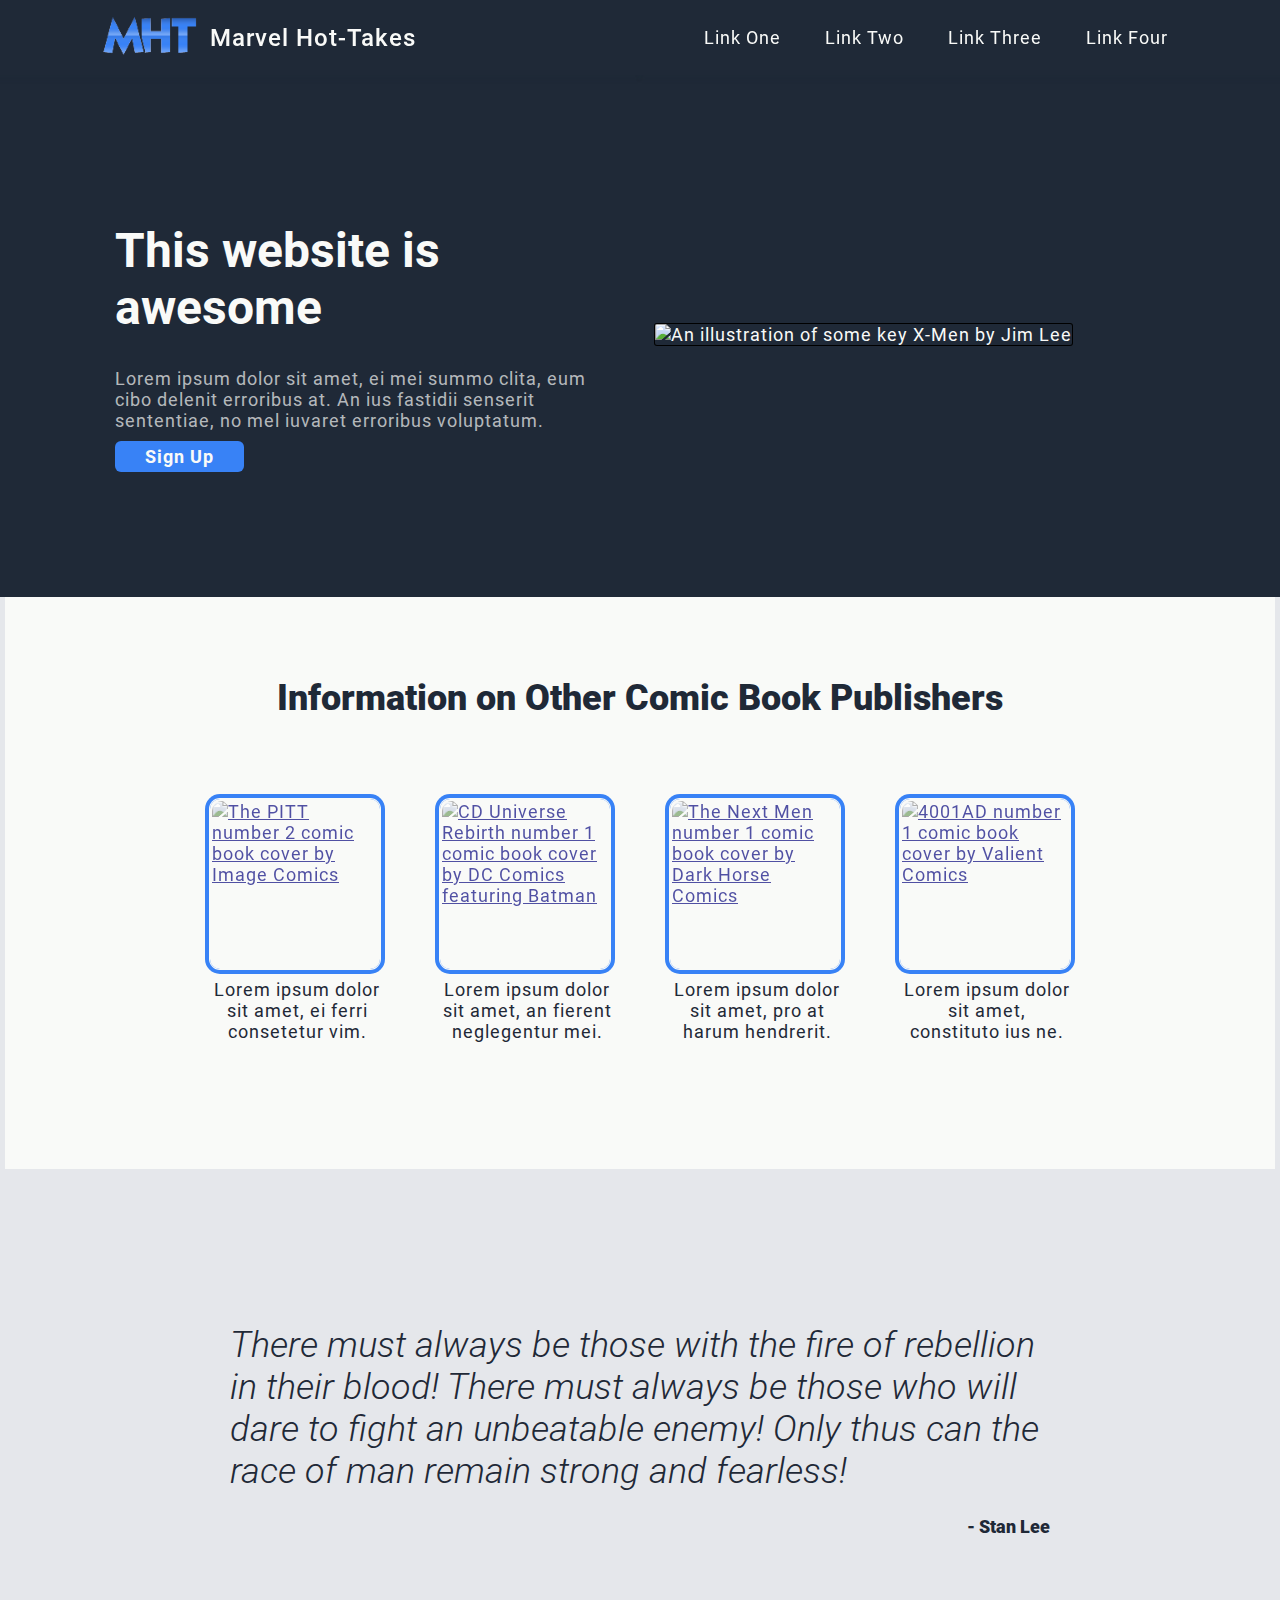
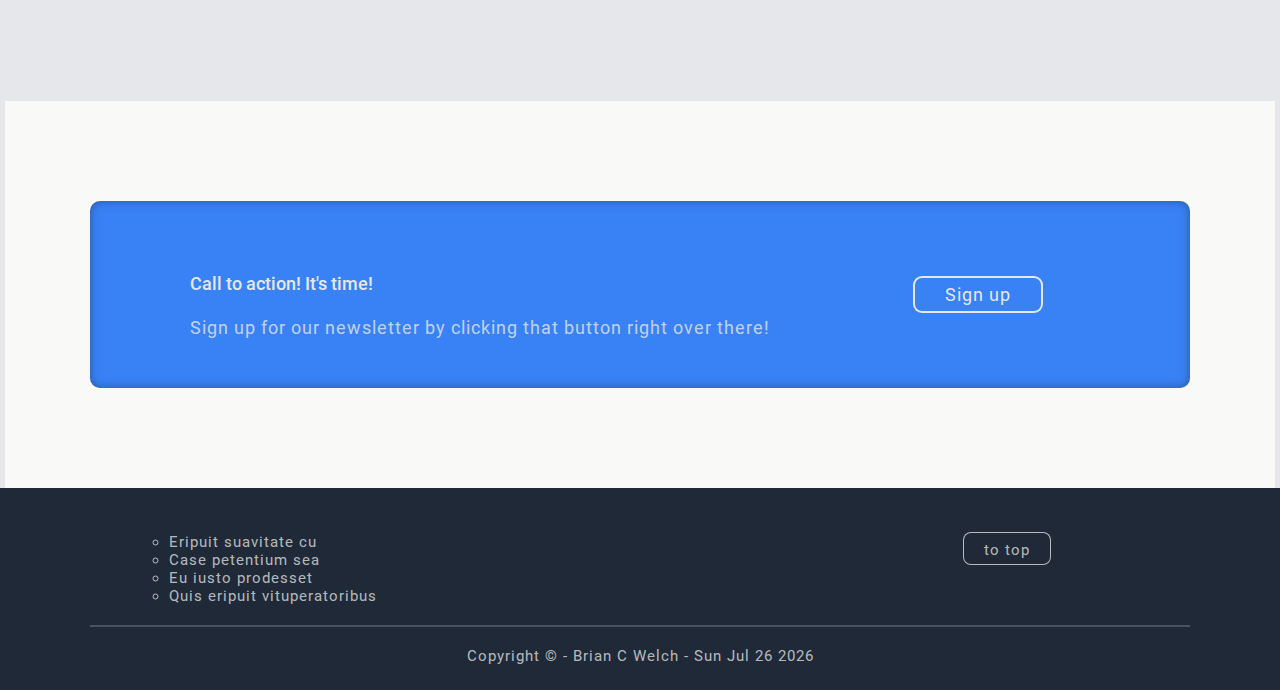
==== index.html @ 3228f533 "tweaks 20220612 0735" ====
<!DOCTYPE html>
<html>
    <head>
        <meta charset="utf-8">
        <meta http-equiv="X-UA-Compatible" content="IE=edge">
        <title>Marvel Hot-Tackes: Hompage</title>
        <meta name="description" content="">
        <meta name="viewport" content="width=device-width, initial-scale=1">
        <script
            src="https://code.jquery.com/jquery-3.6.0.min.js"
            integrity="sha256-/xUj+3OJU5yExlq6GSYGSHk7tPXikynS7ogEvDej/m4="
            crossorigin="anonymous">
        </script>
        <link rel="stylesheet"
            href="https://cdn.jsdelivr.net/npm/bootstrap@5.1.3/dist/css/bootstrap.min.css"
            integrity="sha384-1BmE4kWBq78iYhFldvKuhfTAU6auU8tT94WrHftjDbrCEXSU1oBoqyl2QvZ6jIW3"
            crossorigin="anonymous">
        <script
            src="https://cdn.jsdelivr.net/npm/bootstrap@5.1.3/dist/js/bootstrap.min.js"
            integrity="sha384-QJHtvGhmr9XOIpI6YVutG+2QOK9T+ZnN4kzFN1RtK3zEFEIsxhlmWl5/YESvpZ13"
            crossorigin="anonymous"></script>
        <script
            src="https://cdn.jsdelivr.net/npm/bootstrap@5.1.3/dist/js/bootstrap.bundle.min.js"
            integrity="sha384-ka7Sk0Gln4gmtz2MlQnikT1wXgYsOg+OMhuP+IlRH9sENBO0LRn5q+8nbTov4+1p"
            crossorigin="anonymous"></script>
        <link rel="stylesheet" href="https://use.fontawesome.com/releases/v6.1.1/css/all.css">
        <!-- Font Awesome Icons here: https://fontawesome.com/v6/search?q=lists&m=free -->
        <link rel="stylesheet" href="css/style.index.css">
    </head>
    <body>
        <header>
            <nav id="navbar">
                <div id="logo">
                    <a href="./">
                        <figure id="logoImage">
                            <img src="./media/images/branding/site_logo_50x120_01.png" alt="Marvel Hot Takes site logo" width="100">
                        </figure>
                        <span id="logoTitle">
                            Marvel Hot-Takes
                        </span>
                    </a>
                </div>
                <div id="menu">
                    <a href="#">
                        <button>
                            Link One
                        </button>
                    </a>
                    <a href="#">
                        <button>
                            Link Two
                        </button>
                    </a>
                    <a href="#">
                        <button>
                            Link Three
                        </button>
                    </a>
                    <a href="#">
                        <button>
                            Link Four
                        </button>
                    </a>
                </div>
            </nav>
            <section id="hero">
                <div id="heroLeftColumn">
                    <h1>This website is awesome</h1>
                    <p>Lorem ipsum dolor sit amet, ei mei summo clita, eum cibo delenit erroribus at. An ius fastidii senserit
                        sententiae, no mel iuvaret erroribus voluptatum.</p>
                    <button>
                        Sign Up
                    </button>
                </div>
                <div id="heroRightColumn">
                    <figure>
                        <img
                            src="http://insidepulse.com/wp-content/uploads/2017/04/Jim-Lee-X-Men-art-e1492221794311.jpg"
                            alt="An illustration of some key X-Men by Jim Lee">
                    </figure>
                </div>
            </section>
        </header>
        <main id="homepageSectionBlock">
            <section id="infoBlocks">
                <h2>Information on Other Comic Book Publishers</h2>
                <div class="blocks-container">
                    <div class="other-publisher-block">
                        <a href="#?one">
                            <figure class="other-publisher-block-figure">
                                <img
                                    src="https://d29xot63vimef3.cloudfront.net/image/pitt/2-1.jpg"
                                    alt="The PITT number 2 comic book cover by Image Comics"
                                    width="166">
                                <figcaption>
                                    Lorem ipsum dolor sit amet, ei ferri consetetur vim.
                                </figcaption>
                            </figure>
                        </a>
                    </div>
                    <div class="other-publisher-block">
                        <a href="#?two">
                            <figure class="other-publisher-block-figure">
                                <img
                                    src="https://cdn.keycollectorcomics.com/media/bbatmanv31.png"
                                    alt="CD Universe Rebirth number 1 comic book cover by DC Comics featuring Batman"
                                    width="166">
                                <figcaption>
                                    Lorem ipsum dolor sit amet, an fierent neglegentur mei.
                                </figcaption>
                            </figure>
                        </a>
                    </div>
                    <div class="other-publisher-block">
                        <a href="#?three">
                            <figure class="other-publisher-block-figure">
                                <img
                                    src="https://d1466nnw0ex81e.cloudfront.net/n_iv/600/745227.jpg"
                                    alt="The Next Men number 1 comic book cover by Dark Horse Comics"
                                    width="166">
                                <figcaption>
                                    Lorem ipsum dolor sit amet, pro at harum hendrerit.
                                </figcaption>
                            </figure>
                        </a>
                    </div>
                    <div class="other-publisher-block">
                        <a href="#?four">
                            <figure class="other-publisher-block-figure">
                                <img
                                    src="https://i.gr-assets.com/images/S/compressed.photo.goodreads.com/books/1550502717l/30058117._SY475_.jpg"
                                    alt="4001AD number 1 comic book cover by Valient Comics"
                                    width="166">
                                <figcaption>
                                    Lorem ipsum dolor sit amet, constituto ius ne.
                                </figcaption>
                            </figure>
                        </a>
                    </div>
                </div>
            </section>
            <section id="quoteBlock">
                <h2 class="quote-text">
                    <blockquote>
                        There must always be those with the fire of rebellion in their blood! There must always be those
                        who will dare to fight an unbeatable enemy! Only thus can the race of man remain strong and fearless!
                    </blockquote>
                </h2>
                <h4 class="quote-credit">- Stan Lee</h4>
            </section>
            <section id="homepageCTA">
                <div class="cta-container">
                    <div class="copy-column">
                        <h4>Call to action! It's time!</h4>
                        <p>Sign up for our newsletter by clicking that button right over there!</p>
                    </div>
                    <div class="button-column">
                        <button>
                            Sign up
                        </button>
                    </div>
                </div>
            </section>
        </main>
        <footer>
            <div class="footer-columns">
                <div id="leftFooterColumn">
                    <ul>
                        <li>Eripuit suavitate cu</li>
                        <li>Case petentium sea</li>
                        <li>Eu iusto prodesset</li>
                        <li>Quis eripuit vituperatoribus</li>
                    </ul>
                </div>
                <div id="centerFooterColumn">
                    <i class="fa-brands fa-facebook-square so-me-icon"></i>
                    <i class="fa-brands fa-instagram-square so-me-icon"></i>
                    <i class="fa-brands fa-pinterest-square so-me-icon"></i>
                    <i class="fa-brands fa-reddit-square so-me-icon"></i>
                    <i class="fa-brands fa-snapchat-square so-me-icon"></i>
                </div>
                <div id="rightFooterColumn">
                    <a href="#hero"><i class="fa-solid fa-square-caret-up"></i> to top </a>
                </div>
            </div>
            <div id="footerDisclaimer">
                <span>Copyright &copy; - Brian C Welch - </span>
                <script>
                    window.onload = (event) => {$("#footerDisclaimer > span").append(new Date(Date.now()).toDateString());}
                </script>
            </div>
        </footer>
    </body>
</html>
---- css/style.index.css ----
@import 'style.reset.css';
@import 'style.base.css';
@import 'style.header.css'; /* includes navabar and hero */
@import 'style.main.css';
@import 'style.article.css';
@import 'style.footer.css';

@font-face {
    font-family: 'Roboto';
    font-style: normal;
    font-weight: 700;
    src: url('./fonts/Roboto/Roboto-Black.ttf') format('truetype');
}
@font-face {
    font-family: 'Roboto';
    font-style: italic;
    font-weight: 700;
    src: url('./fonts/Roboto/Roboto-BlackItalic.ttf') format('truetype');
}
@font-face {
    font-family: 'Roboto';
    font-style: normal;
    font-weight: 600;
    src: url('./fonts/Roboto/Roboto-Bold.ttf') format('truetype');
}
@font-face {
    font-family: 'Roboto';
    font-style: italic;
    font-weight: 600;
    src: url('./fonts/Roboto/Roboto-BoldItalic.ttf') format('truetype');
}
@font-face {
    font-family: 'Roboto';
    font-style: normal;
    font-weight: 500;
    src: url('./fonts/Roboto/Roboto-Medium.ttf') format('truetype');
}
@font-face {
    font-family: 'Roboto';
    font-style: italic;
    font-weight: 500;
    src: url('./fonts/Roboto/Roboto-MediumItalic.ttf') format('truetype');
}
@font-face {
    font-family: 'Roboto';
    font-style: normal;
    font-weight: 400;
    src: url('./fonts/Roboto/Roboto-Regular.ttf') format('truetype');
}
@font-face {
    font-family: 'Roboto';
    font-style: normal;
    font-weight: 300;
    src: url('./fonts/Roboto/Roboto-Light.ttf') format('truetype');
}
@font-face {
    font-family: 'Roboto';
    font-style: italic;
    font-weight: 300;
    src: url('./fonts/Roboto/Roboto-LightItalic.ttf') format('truetype');
}
@font-face {
    font-family: 'Roboto';
    font-style: normal;
    font-weight: 200;
    src: url('./fonts/Roboto/Roboto-Thin.ttf') format('truetype');
}
@font-face {
    font-family: 'Roboto';
    font-style: italic;
    font-weight: 200;
    src: url('./fonts/Roboto/Roboto-ThinItalic.ttf') format('truetype');
}
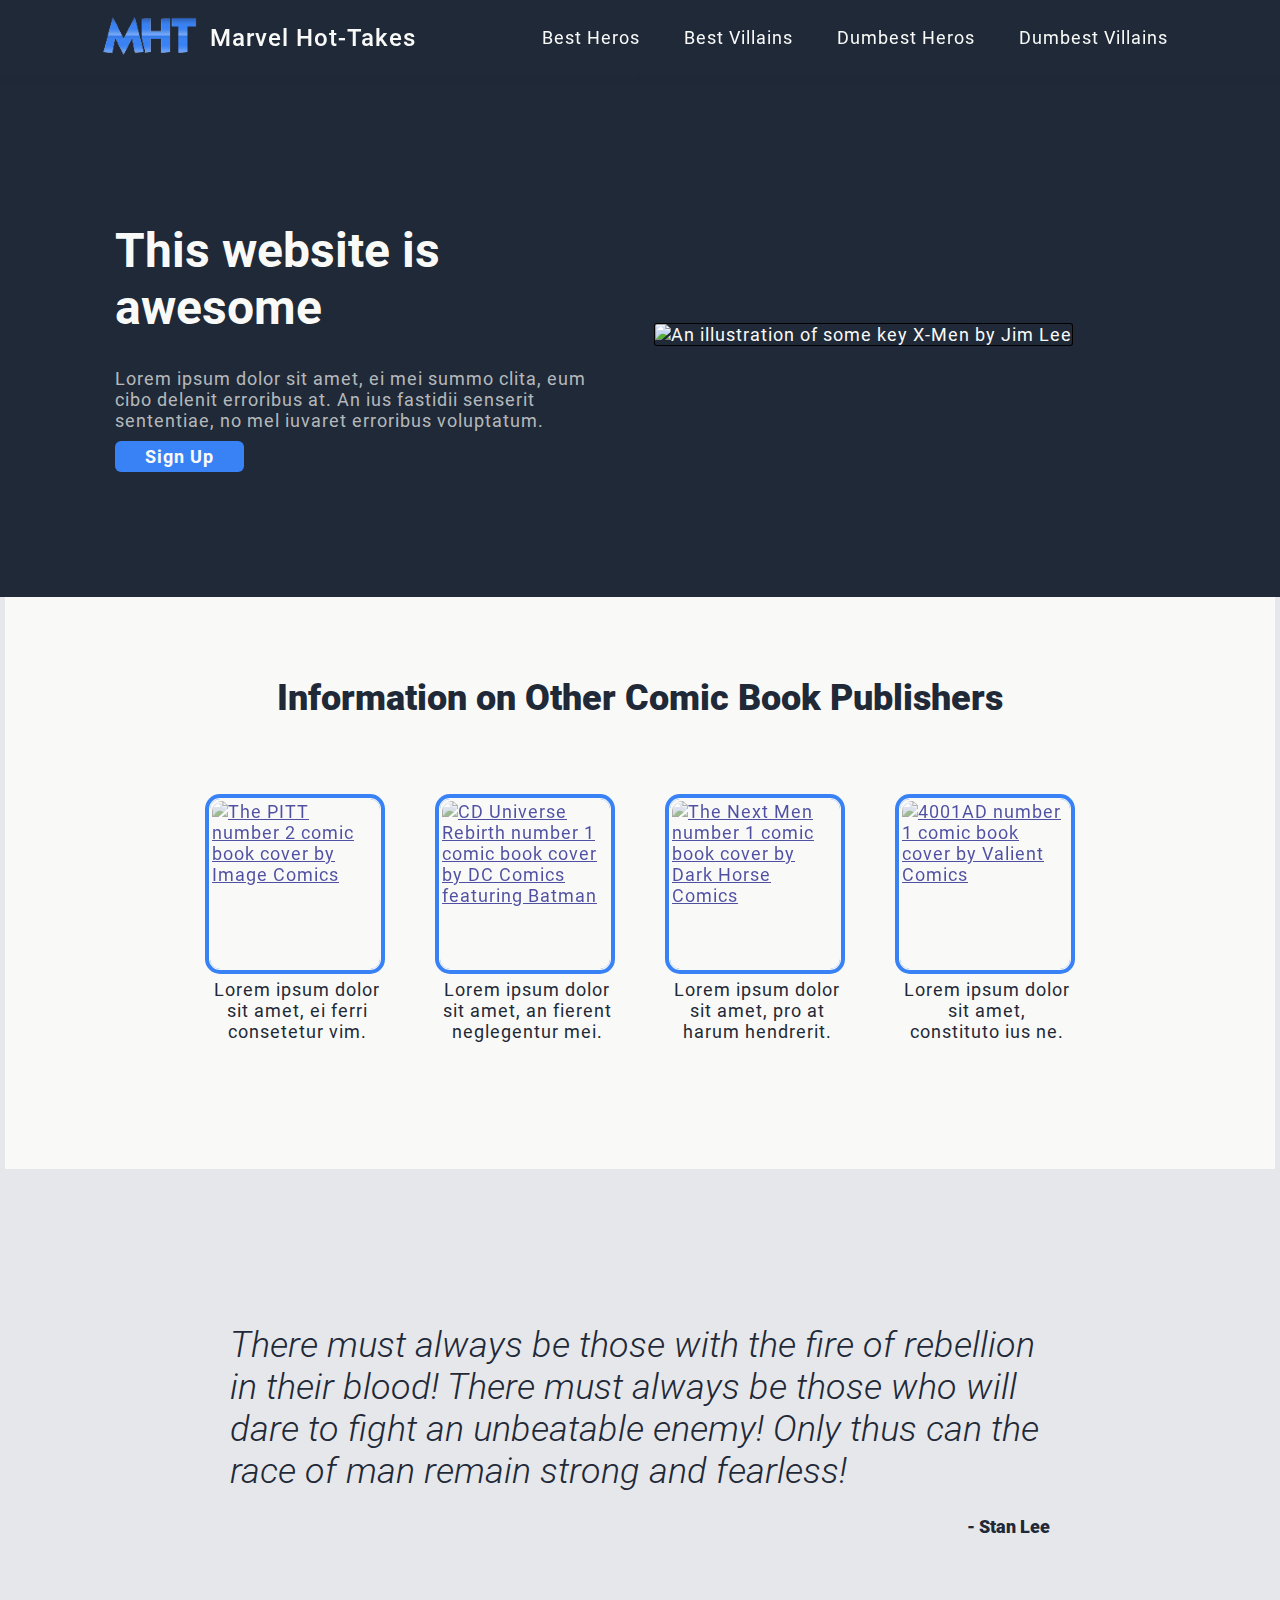
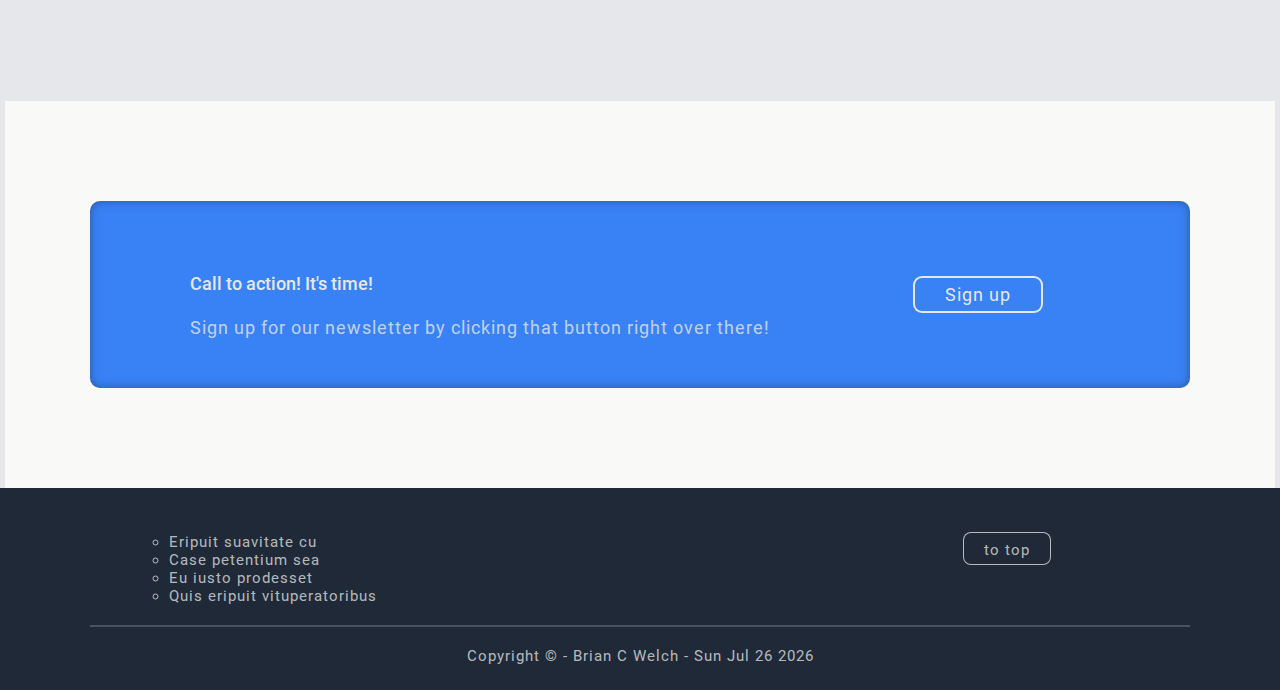
==== commit 672b822f: "include missing index file" ====
--- a/index.html
+++ b/index.html
@@ -41,24 +41,24 @@
                     </a>
                 </div>
                 <div id="menu">
-                    <a href="#">
+                    <a href="./pages/best_heros.html">
                         <button>
-                            Link One
+                            Best Heros
                         </button>
                     </a>
-                    <a href="#">
+                    <a href="./pages/best_villains.html">
                         <button>
-                            Link Two
+                            Best Villains
                         </button>
                     </a>
-                    <a href="#">
+                    <a href="./pages/dumbest_heros.html">
                         <button>
-                            Link Three
+                            Dumbest Heros
                         </button>
                     </a>
-                    <a href="#">
+                    <a href="./pages/dumbest_villains.html">
                         <button>
-                            Link Four
+                            Dumbest Villains
                         </button>
                     </a>
                 </div>
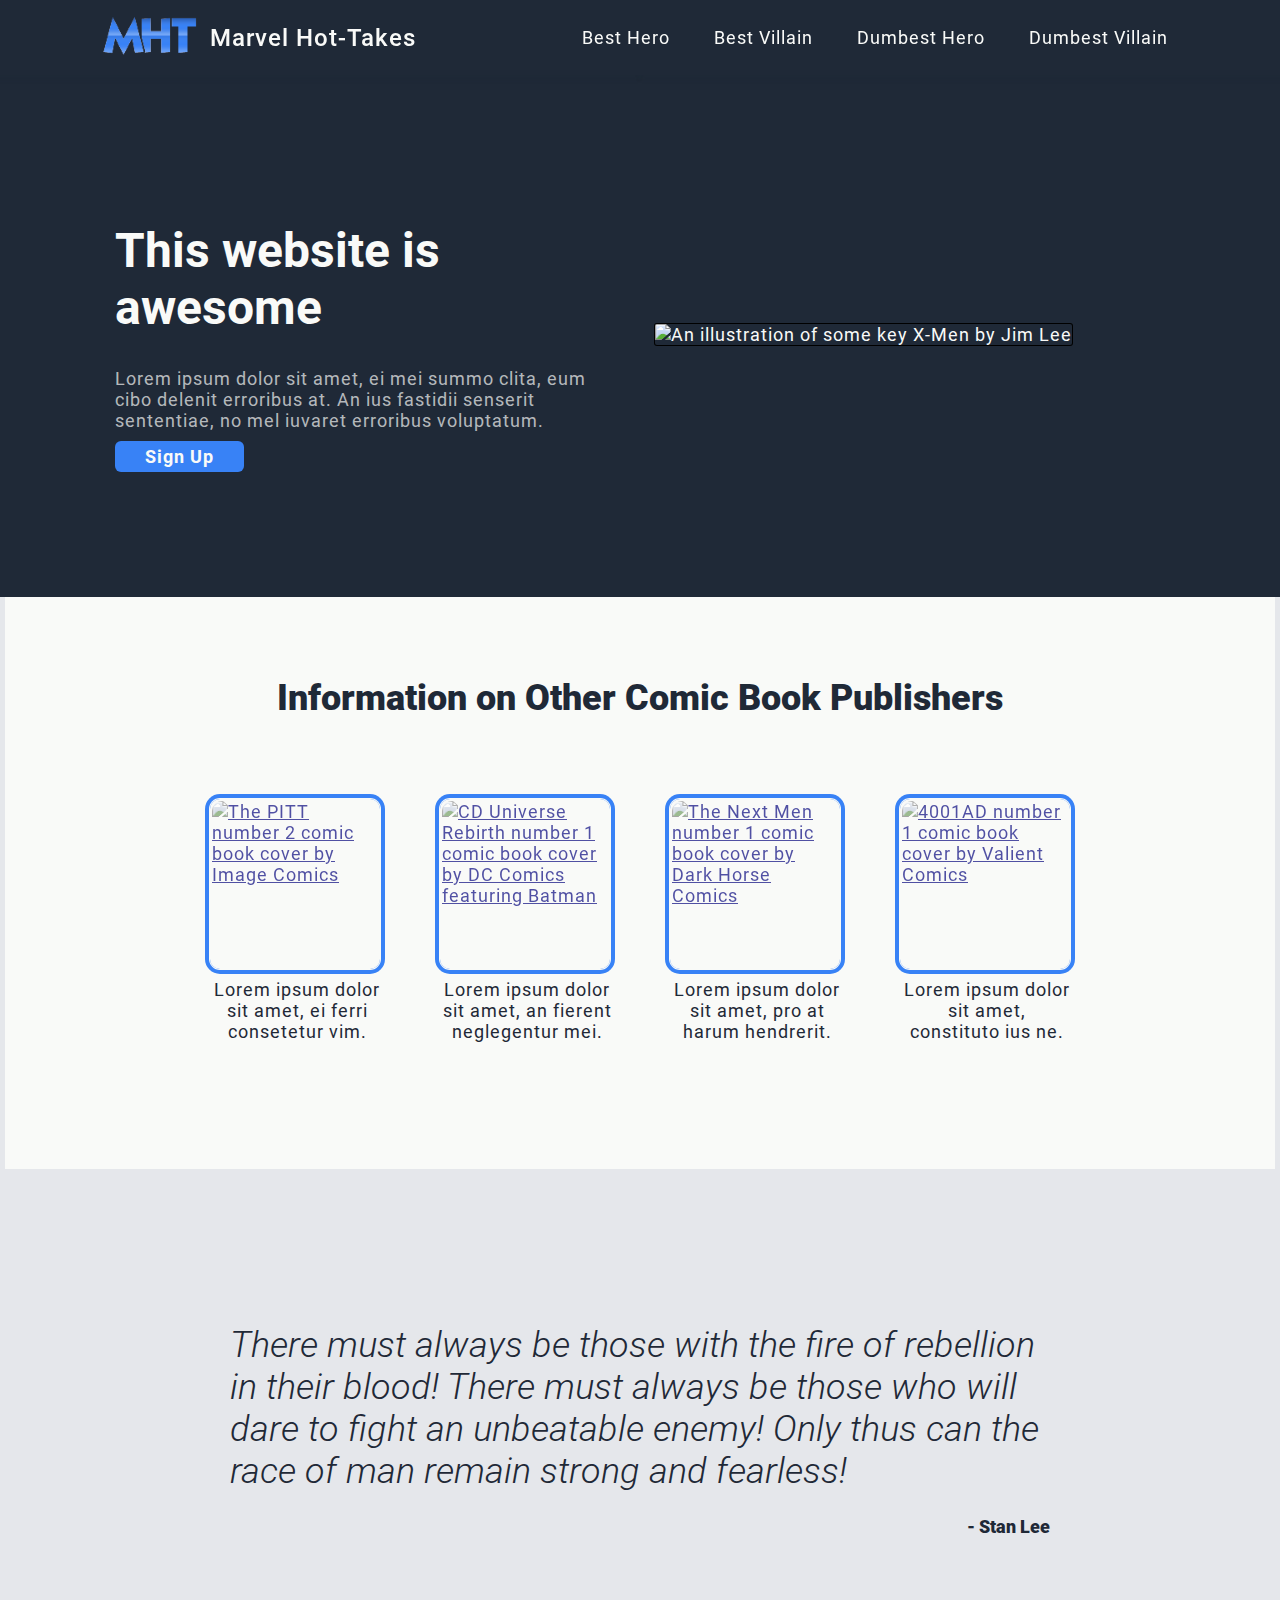
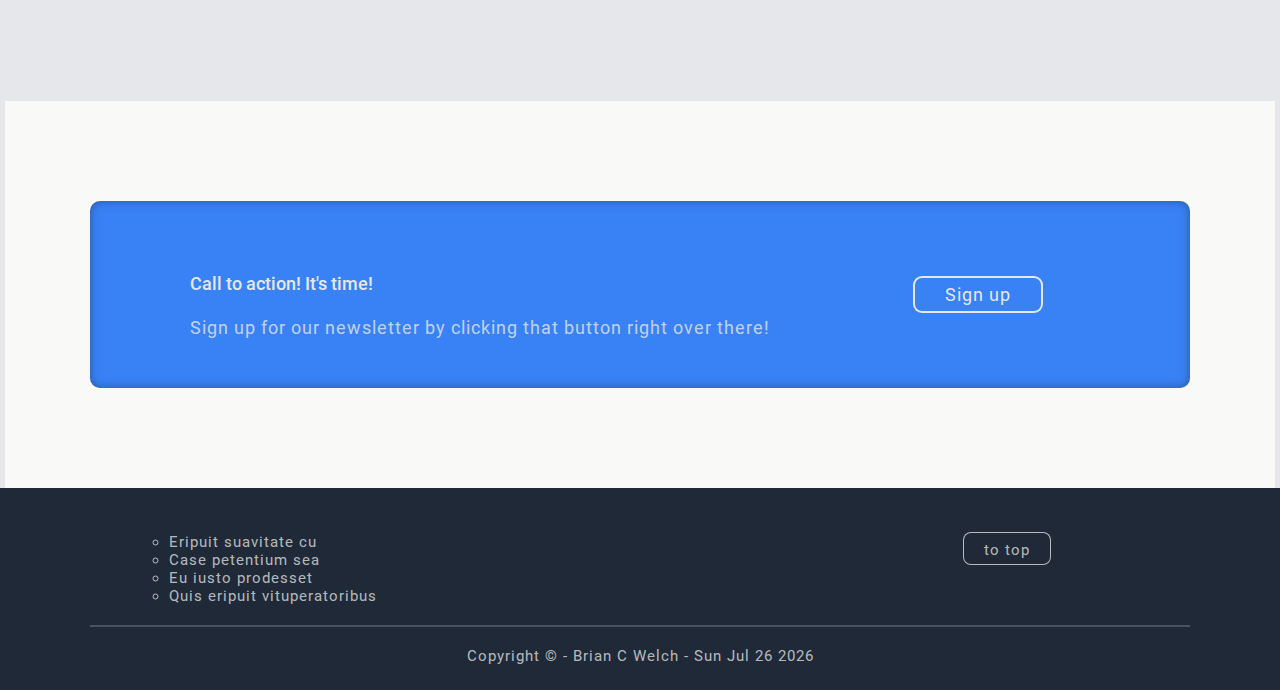
==== commit 758e677e: "hero work 02" ====
--- a/index.html
+++ b/index.html
@@ -25,7 +25,7 @@
             crossorigin="anonymous"></script>
         <link rel="stylesheet" href="https://use.fontawesome.com/releases/v6.1.1/css/all.css">
         <!-- Font Awesome Icons here: https://fontawesome.com/v6/search?q=lists&m=free -->
-        <link rel="stylesheet" href="css/style.index.css">
+        <link rel="stylesheet" href="./css/style.index.css">
     </head>
     <body>
         <header>
@@ -41,24 +41,24 @@
                     </a>
                 </div>
                 <div id="menu">
-                    <a href="./pages/best_heros.html">
+                    <a class="" href="./pages/best_hero.html">
                         <button>
-                            Best Heros
+                            Best Hero
                         </button>
                     </a>
-                    <a href="./pages/best_villains.html">
+                    <a class="" href="./pages/best_villain.html">
                         <button>
-                            Best Villains
+                            Best Villain
                         </button>
                     </a>
-                    <a href="./pages/dumbest_heros.html">
+                    <a class="" href="./pages/dumbest_hero.html">
                         <button>
-                            Dumbest Heros
+                            Dumbest Hero
                         </button>
                     </a>
-                    <a href="./pages/dumbest_villains.html">
+                    <a class="" href="./pages/dumbest_villain.html">
                         <button>
-                            Dumbest Villains
+                            Dumbest Villain
                         </button>
                     </a>
                 </div>
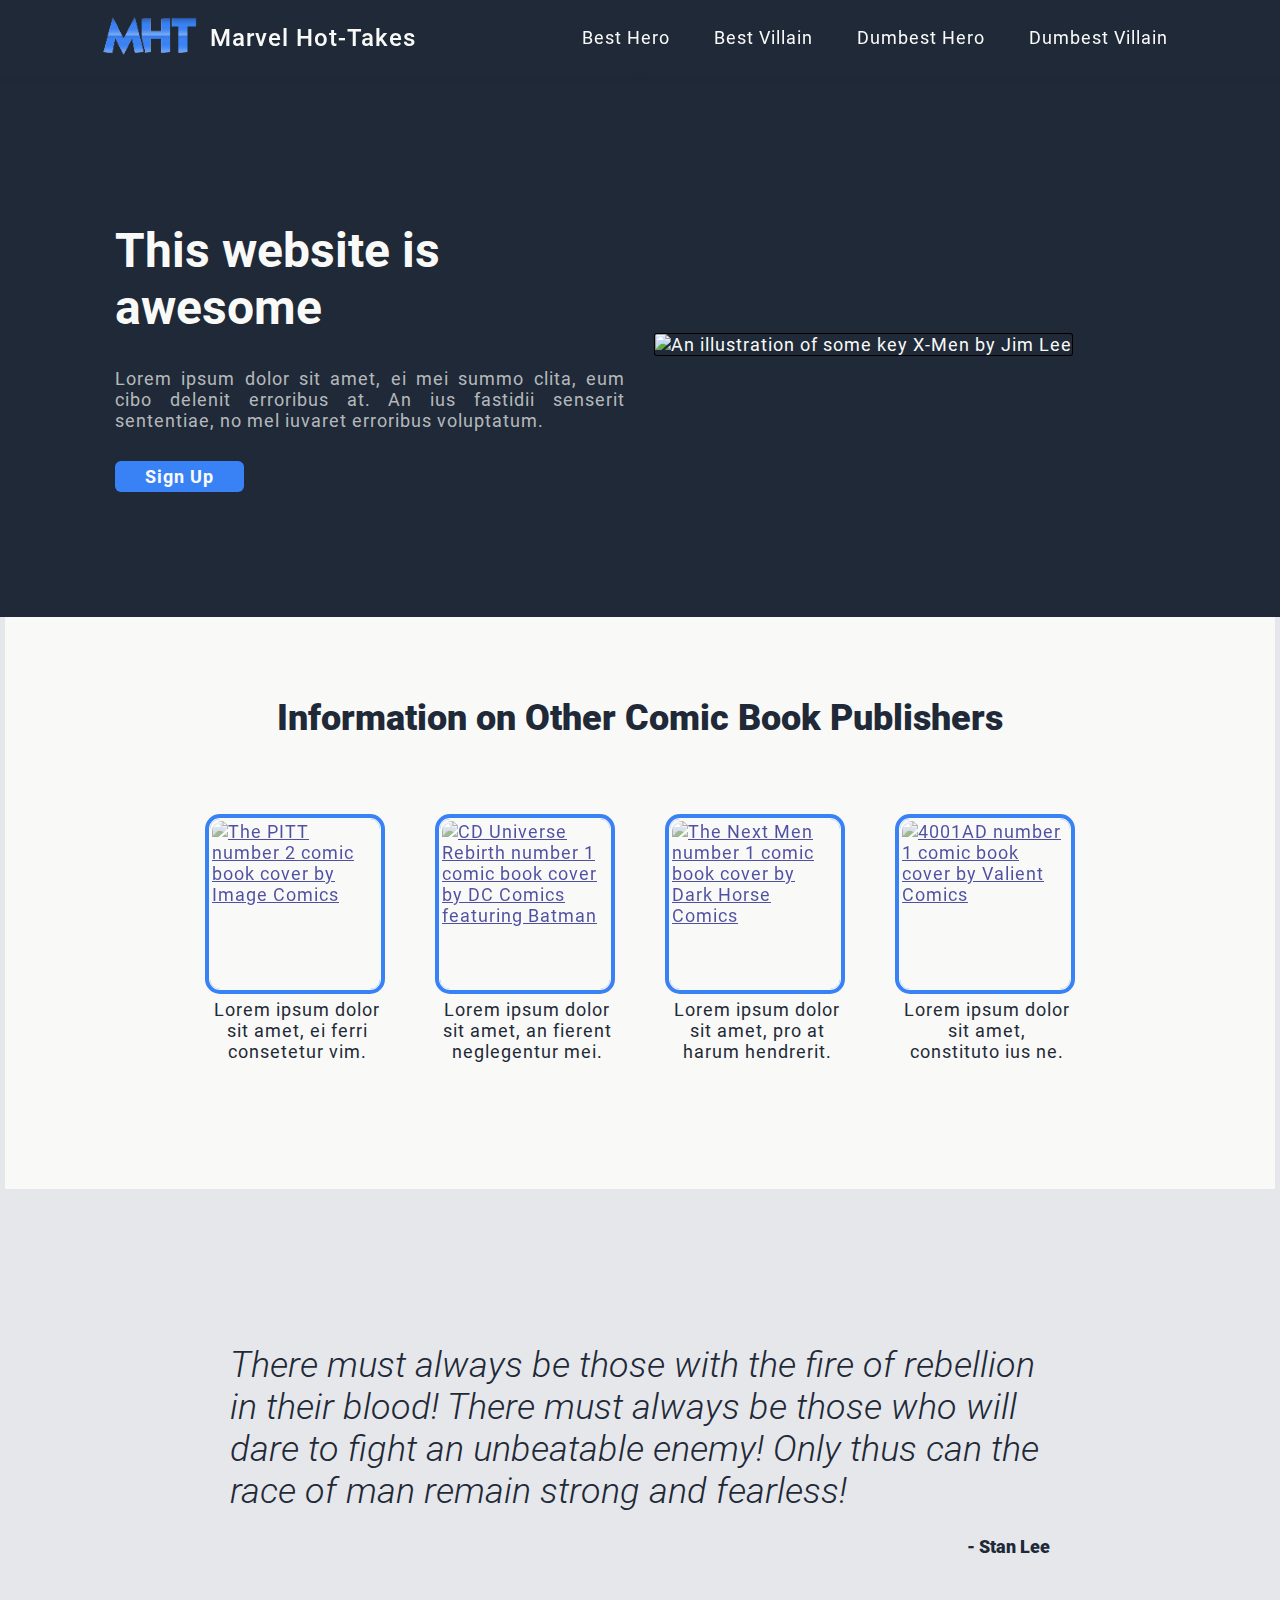
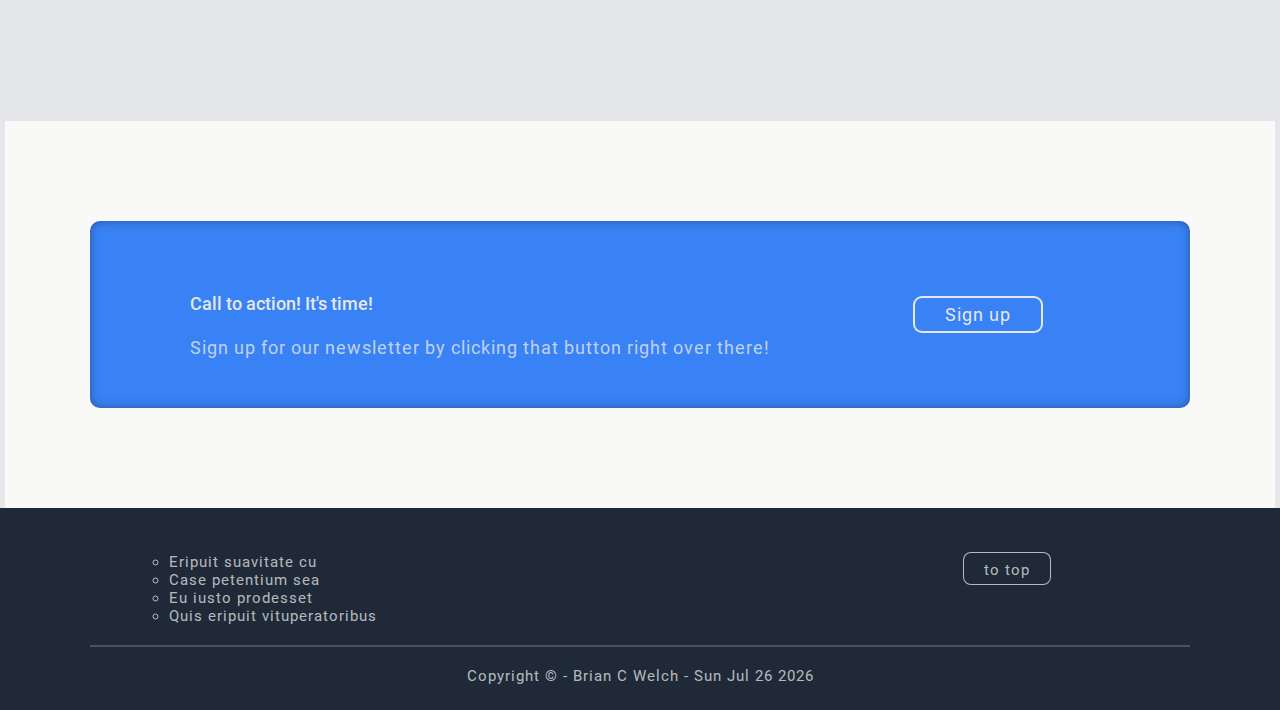
==== commit 4592f990: "best hero content page done" ====
--- a/index.html
+++ b/index.html
@@ -1,5 +1,5 @@
 <!DOCTYPE html>
-<html>
+<html id="theVerytop">
     <head>
         <meta charset="utf-8">
         <meta http-equiv="X-UA-Compatible" content="IE=edge">
@@ -180,7 +180,7 @@
                     <i class="fa-brands fa-snapchat-square so-me-icon"></i>
                 </div>
                 <div id="rightFooterColumn">
-                    <a href="#hero"><i class="fa-solid fa-square-caret-up"></i> to top </a>
+                    <a href="#theVerytop"><i class="fa-solid fa-square-caret-up"></i> to top </a>
                 </div>
             </div>
             <div id="footerDisclaimer">
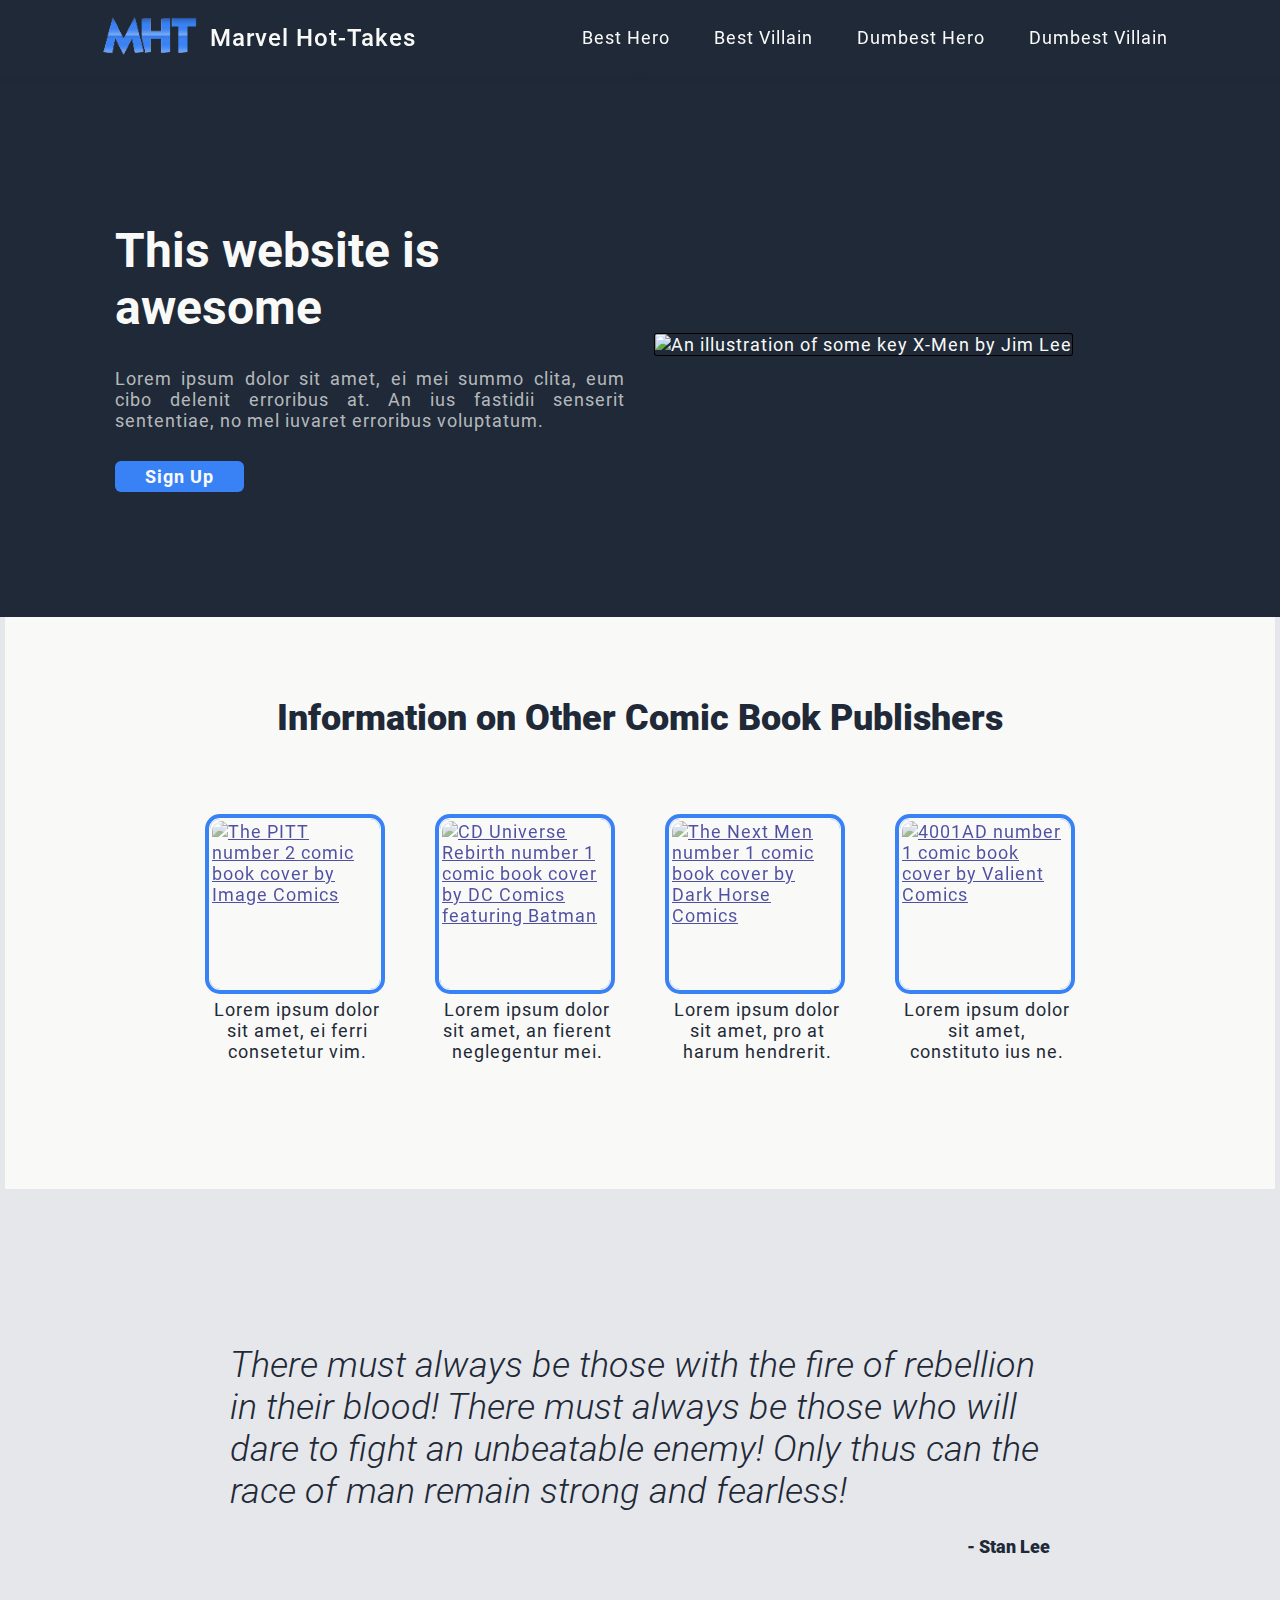
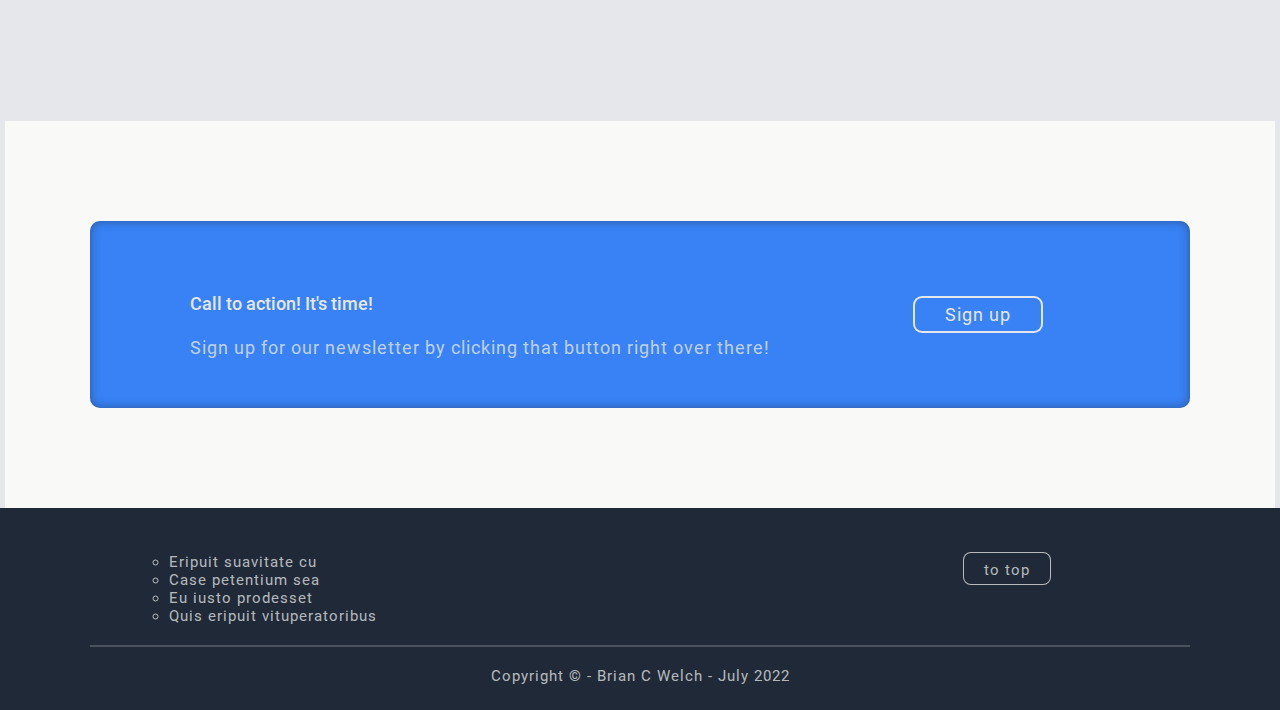
==== commit ec52891d: "Update index.html" ====
--- a/index.html
+++ b/index.html
@@ -6,7 +6,7 @@
         <title>Marvel Hot-Tackes: Hompage</title>
         <meta name="description" content="">
         <meta name="viewport" content="width=device-width, initial-scale=1">
-        <script
+        <!--<script
             src="https://code.jquery.com/jquery-3.6.0.min.js"
             integrity="sha256-/xUj+3OJU5yExlq6GSYGSHk7tPXikynS7ogEvDej/m4="
             crossorigin="anonymous">
@@ -22,7 +22,7 @@
         <script
             src="https://cdn.jsdelivr.net/npm/bootstrap@5.1.3/dist/js/bootstrap.bundle.min.js"
             integrity="sha384-ka7Sk0Gln4gmtz2MlQnikT1wXgYsOg+OMhuP+IlRH9sENBO0LRn5q+8nbTov4+1p"
-            crossorigin="anonymous"></script>
+            crossorigin="anonymous"></script>-->
         <link rel="stylesheet" href="https://use.fontawesome.com/releases/v6.1.1/css/all.css">
         <!-- Font Awesome Icons here: https://fontawesome.com/v6/search?q=lists&m=free -->
         <link rel="stylesheet" href="./css/style.index.css">
@@ -184,11 +184,8 @@
                 </div>
             </div>
             <div id="footerDisclaimer">
-                <span>Copyright &copy; - Brian C Welch - </span>
-                <script>
-                    window.onload = (event) => {$("#footerDisclaimer > span").append(new Date(Date.now()).toDateString());}
-                </script>
+                <span>Copyright &copy; - Brian C Welch - July 2022</span>
             </div>
         </footer>
     </body>
-</html>+</html>
